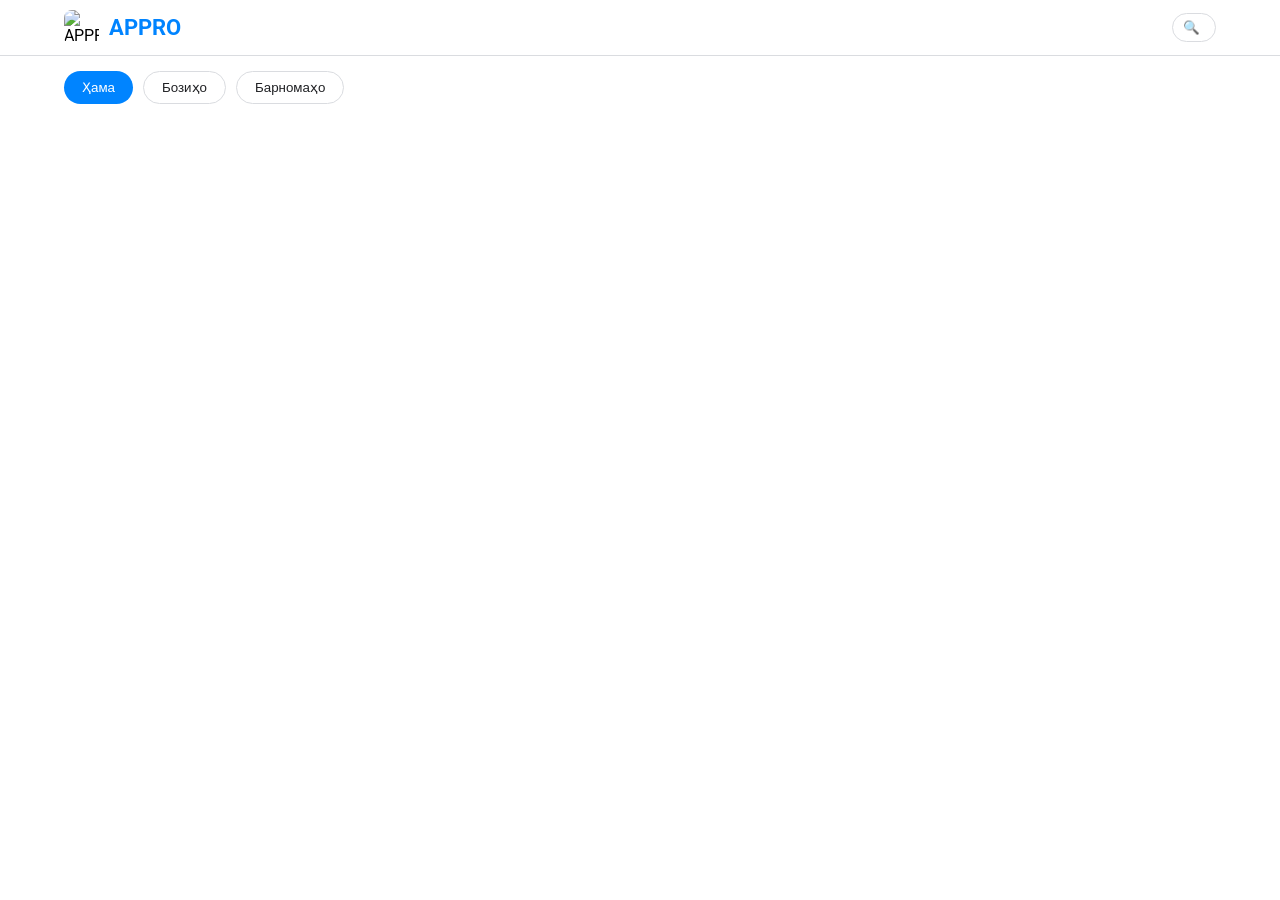
==== index.html @ eef7e56a "Add files via upload" ====
<!DOCTYPE html>
<html lang="tg">
<head>
    <meta charset="UTF-8">
    <meta name="viewport" content="width=device-width, initial-scale=1.0">
    <title>APPRO - Store</title>
    <link rel="stylesheet" href="style.css">
    <link href="https://fonts.googleapis.com/css2?family=Roboto:wght@400;500;700&display=swap" rel="stylesheet">
    <link rel="icon" type="image/png" href="assets/logo.png">
</head>
<body>

    <nav class="navbar">
        <div class="logo" onclick="location.href='index.html'">
            <img src="assets/logo.png" alt="APPRO">
            <span>APPRO</span>
        </div>

        <div class="search-container">
            <input type="text" id="searchInput" placeholder="Ҷустуҷӯ...">
            <button id="searchBtn">🔍</button>
        </div>
    </nav>

    <div class="categories">
        <button class="cat-btn active" data-category="all">Ҳама</button>
        <button class="cat-btn" data-category="Games">Бозиҳо</button>
        <button class="cat-btn" data-category="Apps">Барномаҳо</button>
    </div>

    <main class="app-grid" id="appGrid"></main>

    <script src="js/main.js" type="module"></script>
</body>
</html>
---- style.css ----
:root {
    --bg: #ffffff; --text: #202124; --primary: #0084ff;
    --card: #ffffff; --border: #dadce0; --nav-bg: #ffffff;
}

@media (prefers-color-scheme: dark) {
    :root {
        --bg: #000000; --text: #f1f5f9;
        --card: #111111; --border: #333333; --nav-bg: #000000;
    }
}

body { font-family: 'Roboto', sans-serif; margin: 0; transition: 0.3s; background: var(--bg); }

.navbar {
    display: flex; justify-content: space-between; align-items: center;
    padding: 10px 5%; background: var(--nav-bg); border-bottom: 1px solid var(--border);
    position: sticky; top: 0; z-index: 100;
}

.logo { display: flex; align-items: center; gap: 10px; cursor: pointer; }
.logo img { height: 35px; width: 35px; border-radius: 8px; }
.logo span { font-size: 22px; font-weight: bold; color: var(--primary); }

.search-container {
    display: flex; flex-direction: row-reverse; align-items: center;
    background: var(--card); border: 1px solid var(--border);
    border-radius: 20px; padding: 5px; width: 32px; transition: 0.4s; overflow: hidden;
}
.search-container.active { width: 195px; }
#searchInput { border: none; background: transparent; outline: none; width: 0; color: var(--text); }
.search-container.active #searchInput { width: 100%; padding: 0 10px; }
#searchBtn { background: none; border: none; cursor: pointer; color: var(--text); }

.categories { display: flex; gap: 10px; padding: 15px 5%; overflow-x: auto; }
.cat-btn { padding: 8px 18px; border-radius: 20px; border: 1px solid var(--border); background: var(--card); color: var(--text); cursor: pointer; }
.cat-btn.active { background: var(--primary); color: white; border: none; }

.app-grid { display: grid; grid-template-columns: repeat(auto-fill, minmax(100px, 2fr)); gap: 20px; padding: 20px 5%; }
.app-card { cursor: pointer; text-align: center; }
.app-card img { width: 99%; border-radius: 20%; box-shadow: 0 4px 10px rgba(0,0,0,0.1); }

/* Detail Page Styles */
.detail-page { padding: 20px 5%; }
.app-header { display: flex; align-items: center; gap: 20px; margin-bottom: 20px; }
.app-header img { width: 100px; height: 100px; border-radius: 22px; }
.download-btn { display: block; background: var(--primary); color: white; text-align: center; padding: 12px; border-radius: 10px; text-decoration: none; font-weight: bold; margin: 20px 0; }

.screenshots-container {
    display: flex; gap: 10px; overflow-x: auto; padding: 10px 0; scrollbar-width: none;
}
.screenshot-item { width: 180px; height: 320px; border-radius: 15px; object-fit: cover; flex-shrink: 0; border: 1px solid var(--border); }
.back-link { text-decoration: none; color: var(--primary); display: block; margin-bottom: 15px; }
/* Рейтинги зебо дар саҳифаи асосӣ */
.rating {
    display: flex;
    align-items: center;
    justify-content: center;
    gap: 4px;
    font-size: 13px;
    font-weight: 500;
    color: var(--text);
    margin-top: 5px;
}

.rating::before {
    content: "★";
    color: #ffb400; /* Ранги тиллоӣ */
    font-size: 14px;
}

/* Стили Мегабайт ва маълумоти иловагӣ дар Details */
.app-meta {
    display: flex;
    justify-content: space-around;
    padding: 15px 0;
    border-top: 1px solid var(--border);
    border-bottom: 1px solid var(--border);
    margin: 20px 0;
}

.meta-item {
    text-align: center;
}

.meta-value {
    font-weight: bold;
    font-size: 16px;
    display: block;
}

.meta-label {
    font-size: 12px;
    opacity: 0.6;
}
/* Инро ба style.css илова кун */
.download-btn:active {
    opacity: 0.7;
    transform: scale(0.98); /* Вақте пахш мекунӣ, кнопка каме хурд мешавад */
}
/* Аниматсияи пахши тугма */
.download-btn {
    transition: all 0.2s ease;
    cursor: pointer;
    box-shadow: 0 4px 15px rgba(0, 132, 255, 0.3);
}

.download-btn:active {
    transform: scale(0.95); /* Кнопка каме хурд мешавад */
    background-color: #0056b3; /* Рангаш каме тира мешавад */
    box-shadow: 0 2px 5px rgba(0, 0, 0, 0.2);
}

/* Эффекти боршавии суратҳо (Skeleton effect) */
.screenshot-item {
    background: #e0e0e0;
    transition: opacity 0.3s;
}
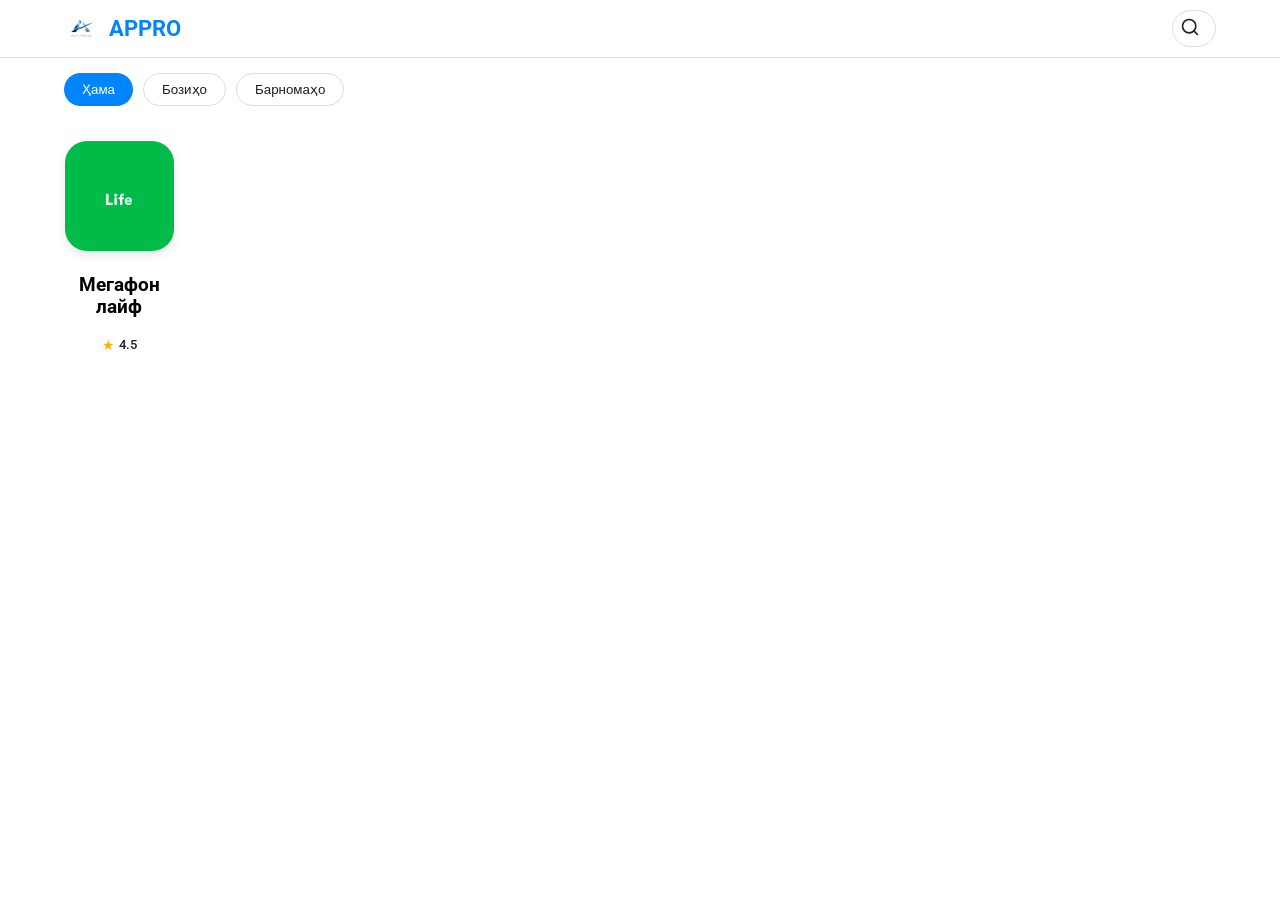
==== commit 96674180: "Update index.html" ====
--- a/index.html
+++ b/index.html
@@ -15,11 +15,16 @@
             <img src="assets/logo.png" alt="APPRO">
             <span>APPRO</span>
         </div>
+        <div class="search-container">
+    <input type="text" id="searchInput" placeholder="Search">
+    <button id="searchBtn">
+        <svg width="20" height="20" viewBox="0 0 24 24" fill="none" stroke="currentColor" stroke-width="2" stroke-linecap="round" stroke-linejoin="round">
+            <circle cx="11" cy="11" r="8"></circle>
+            <line x1="21" y1="21" x2="16.65" y2="16.65"></line>
+        </svg>
+    </button>
+</div>
 
-        <div class="search-container">
-            <input type="text" id="searchInput" placeholder="Ҷустуҷӯ...">
-            <button id="searchBtn">🔍</button>
-        </div>
     </nav>
 
     <div class="categories">
